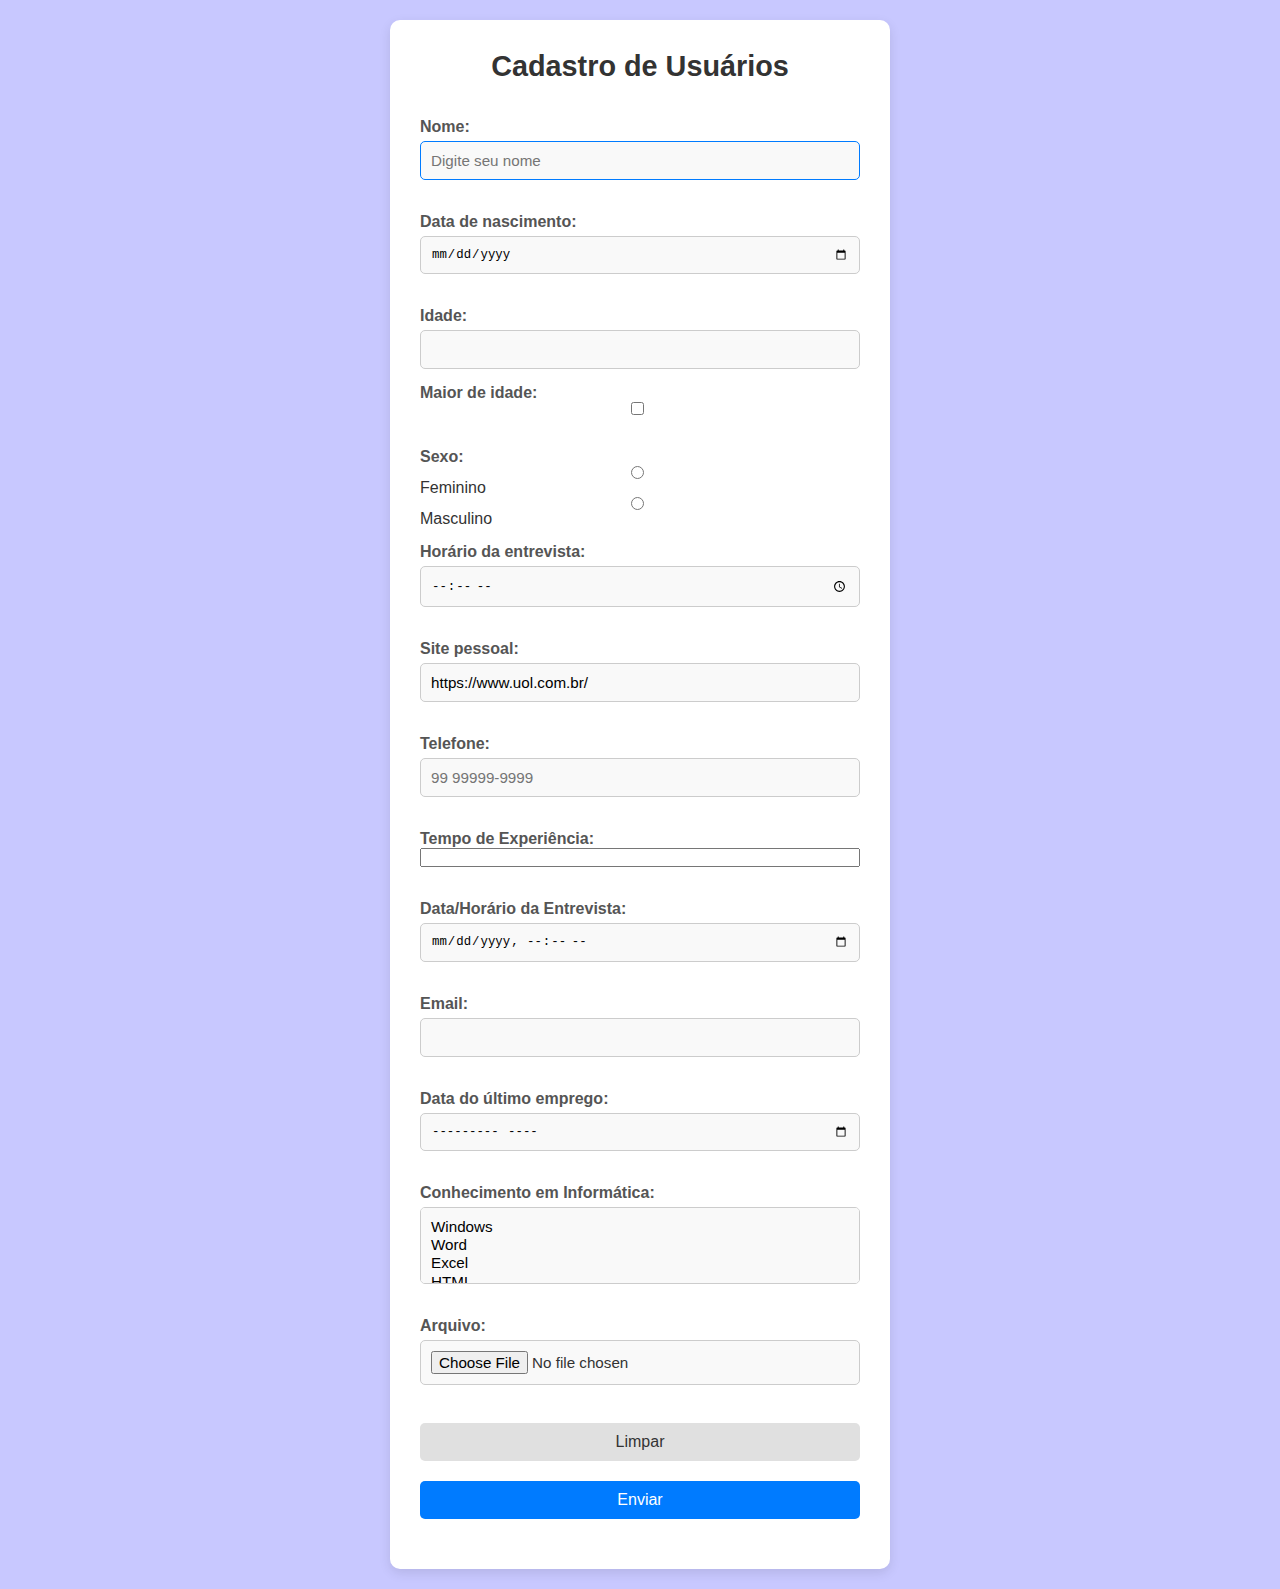
==== index.html @ 1ef9c34b "first commit" ====
<!DOCTYPE html>
<html lang="pt-BR">
<head>
    <meta charset="UTF-8">
    <meta name="viewport" content="width=device-width, initial-scale=1.0">
    <title>Formulário de Cadastro</title>
    <link rel="stylesheet" href="css/styles.css">
</head>
<body>
    <div id="app">
        <h1>Cadastro de Usuários</h1>
        <form id="cadastroForm">
            <label for="lnome">Nome:</label>
            <input type="text" id="lnome" name="inome" placeholder="Digite seu nome" maxlength="30" autofocus required>
            <br>
            
            <label for="ldtnasc">Data de nascimento:</label>
            <input type="date" name="idtnasc" id="idtnasc" min="1950-01-01" max="2000-01-01">
            <br>
            
            <label for="lIdade">Idade:</label>
            <input type="number" name="nIdade" id="lIdade" min="18" max="50">
            
            <label for="lMaior">Maior de idade:</label>
            <input type="checkbox" name="iMaior" id="lMaior">
            <br>
            
            <label for="lsexo">Sexo:</label>
            <input type="radio" name="iSexo" id="SexoF" value="F"> Feminino
            <input type="radio" name="iSexo" id="SexoM" value="M"> Masculino
            <br>
            
            <label for="lhorarioentrevista">Horário da entrevista:</label>
            <input type="time" name="nhorarioentrevista" id="lhorarioentrevista">
            <br>
            
            <label for="lsitePessoal">Site pessoal:</label>
            <input type="url" name="iSitePessoal" id="lsitePessoal" value="https://www.uol.com.br/">
            <br>
            
            <label for="lTelefone">Telefone:</label>
            <input type="tel" name="iTelefone" id="lTelefone" placeholder="99 99999-9999" pattern="[0-9]{2} [0-9]{5}-[0-9]{4}">
            <br>
            
            <label for="lTempoExp">Tempo de Experiência:</label>
            <input list="tempoExp">
            <datalist id="tempoExp">
                <option value="Menos de um ano">Novato</option>
                <option value="Entre 2 e 5 anos">Pleno</option>
                <option value="Mais de 5 anos">Sênior</option>
            </datalist>
            <br>
            
            <label for="iDataHorarioEntrevista">Data/Horário da Entrevista:</label>
            <input type="datetime-local" name="nDataHorarioentrevista" id="iDataHorarioEntrevista">
            <br>
            
            <label for="email">Email:</label>
            <input type="email" name="email" id="email" required>
            <br>
            
            <label for="lultimoemprego">Data do último emprego:</label>
            <input type="month" name="nultimoemprego" id="lultimoemprego">
            <br>
            
            <label for="lConhecimento">Conhecimento em Informática:</label>
            <select name="lConhecimento" id="lConhecimento" size="3" multiple>
                <option value="win">Windows</option>
                <option value="word">Word</option>
                <option value="excel">Excel</option>
                <option value="html">HTML</option>
            </select>
            <br>
            
            <label for="lArquivo">Arquivo:</label>
            <input type="file" name="nArquivo" id="lArquivo" accept=".docx">
            <br>
        
            <input type="reset" value="Limpar">
            <input type="submit" value="Enviar" id="addButton">
            <button type="button" id="updateButton" style="display: none;">Atualizar</button>
        </form>

    
        <ul id="cadastroList"></ul>
    </div>

    <script src="js/script.js"></script>
</body>
</html>
---- css/styles.css ----
/* Reset de estilo para garantir consistência */
* {
    margin: 0;
    padding: 0;
    box-sizing: border-box;
}

/* Estilos do corpo */
body {
    font-family: Arial, sans-serif;
    background-color: #c8c8ff;
    color: #333;
    display: flex;
    justify-content: center;
    align-items: center;
    min-height: 100vh;
    padding: 20px;
}

/* Container principal */
#app {
    background-color: #ffffff;
    border-radius: 10px;
    box-shadow: 0 4px 12px rgba(0, 0, 0, 0.1);
    width: 100%;
    max-width: 500px;
    padding: 30px;
}

/* Título principal */
h1 {
    font-size: 1.8em;
    text-align: center;
    color: #333;
    margin-bottom: 20px;
}

/* Estilos do formulário */
form {
    display: flex;
    flex-direction: column;
}

/* Label dos campos */
form label {
    font-weight: bold;
    color: #555;
    margin-top: 15px;
}

/* Estilo dos inputs, selects e textarea */
form input[type="text"],
form input[type="email"],
form input[type="date"],
form input[type="number"],
form input[type="tel"],
form input[type="url"],
form input[type="time"],
form input[type="month"],
form input[type="datetime-local"],
form select,
form input[type="color"],
form input[type="file"],
form datalist {
    width: 100%;
    padding: 10px;
    margin-top: 5px;
    border: 1px solid #ccc;
    border-radius: 5px;
    font-size: 0.95em;
    background-color: #f9f9f9;
    transition: border-color 0.3s;
}

/* Input de checkbox e radio */
form input[type="checkbox"],
form input[type="radio"] {
    margin-right: 5px;
}

/* Foco nos inputs */
form input:focus,
form select:focus {
    outline: none;
    border-color: #007bff;
}

/* Botões de submit, update e reset */
input[type="submit"],
input[type="reset"],
button {
    padding: 10px;
    margin-top: 20px;
    border: none;
    border-radius: 5px;
    font-size: 1em;
    cursor: pointer;
    transition: background-color 0.3s, color 0.3s;
}

/* Botão de enviar */
input[type="submit"] {
    background-color: #007bff;
    color: white;
}

/* Botão de limpar */
input[type="reset"] {
    background-color: #e0e0e0;
    color: #333;
}

/* Botão de atualizar */
button#updateButton {
    background-color: #ff9900;
    color: white;
    display: none;
}

/* Efeitos de hover para botões */
input[type="submit"]:hover {
    background-color: #0056b3;
}

input[type="reset"]:hover {
    background-color: #c0c0c0;
}

button#updateButton:hover {
    background-color: #cc7a00;
}

/* Estilo da lista de cadastros */
#cadastroList {
    list-style: none;
    margin-top: 20px;
}

#cadastroList li {
    background-color: #f9f9f9;
    border: 1px solid #ddd;
    border-radius: 5px;
    padding: 10px;
    margin-bottom: 10px;
    display: flex;
    justify-content: space-between;
    align-items: center;
}

/* Estilo dos botões de editar e excluir na lista */
#cadastroList button {
    background-color: transparent;
    border: none;
    font-size: 0.9em;
    cursor: pointer;
    transition: color 0.3s;
}

#cadastroList button:hover {
    color: #007bff;
}

#cadastroList button:first-child {
    color: #ff9900;
}

#cadastroList button:last-child {
    color: #dc3545;
}
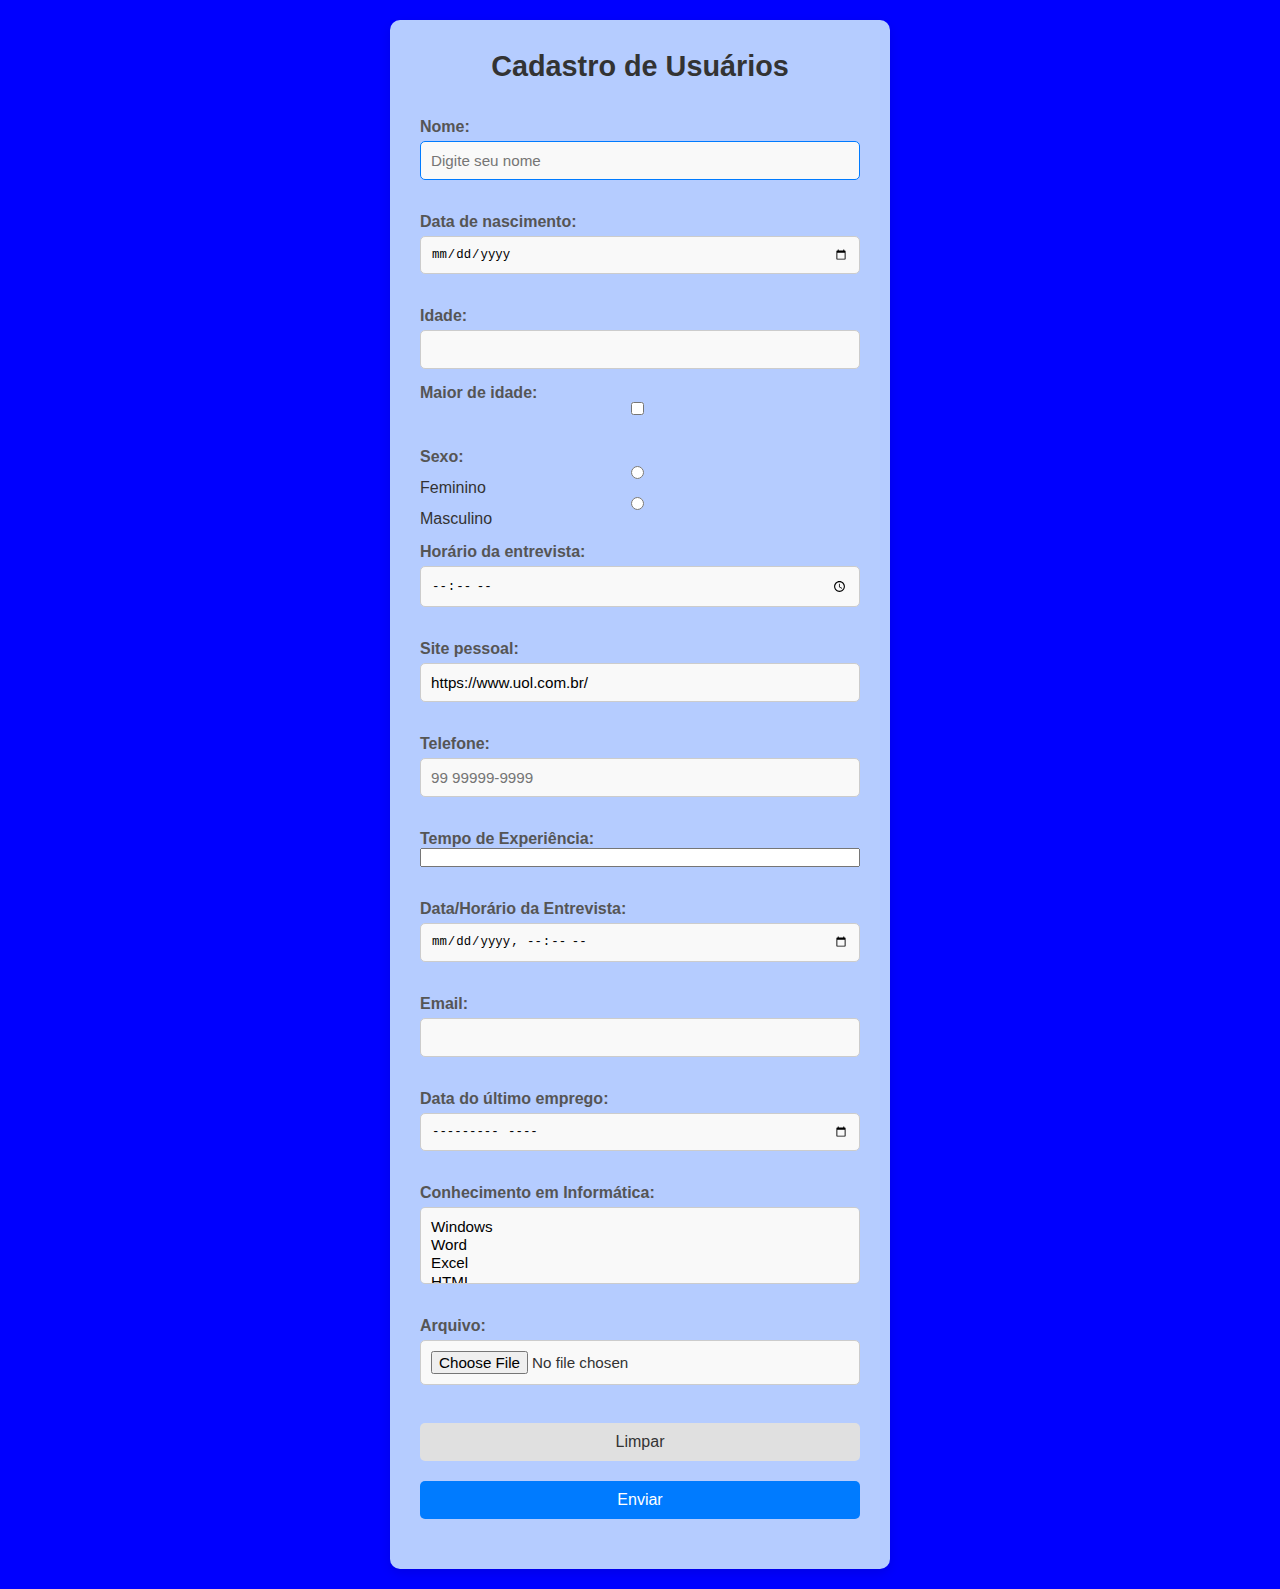
==== commit 710b1a29: "implementacao de pagina1" ====
--- a/index.html
+++ b/index.html
@@ -75,7 +75,7 @@
             <label for="lArquivo">Arquivo:</label>
             <input type="file" name="nArquivo" id="lArquivo" accept=".docx">
             <br>
-        
+            
             <input type="reset" value="Limpar">
             <input type="submit" value="Enviar" id="addButton">
             <button type="button" id="updateButton" style="display: none;">Atualizar</button>
--- a/css/styles.css
+++ b/css/styles.css
@@ -8,7 +8,7 @@
 /* Estilos do corpo */
 body {
     font-family: Arial, sans-serif;
-    background-color: #c8c8ff;
+    background-color: #0000ff;
     color: #333;
     display: flex;
     justify-content: center;
@@ -19,7 +19,7 @@
 
 /* Container principal */
 #app {
-    background-color: #ffffff;
+    background-color: #b5ccff;
     border-radius: 10px;
     box-shadow: 0 4px 12px rgba(0, 0, 0, 0.1);
     width: 100%;
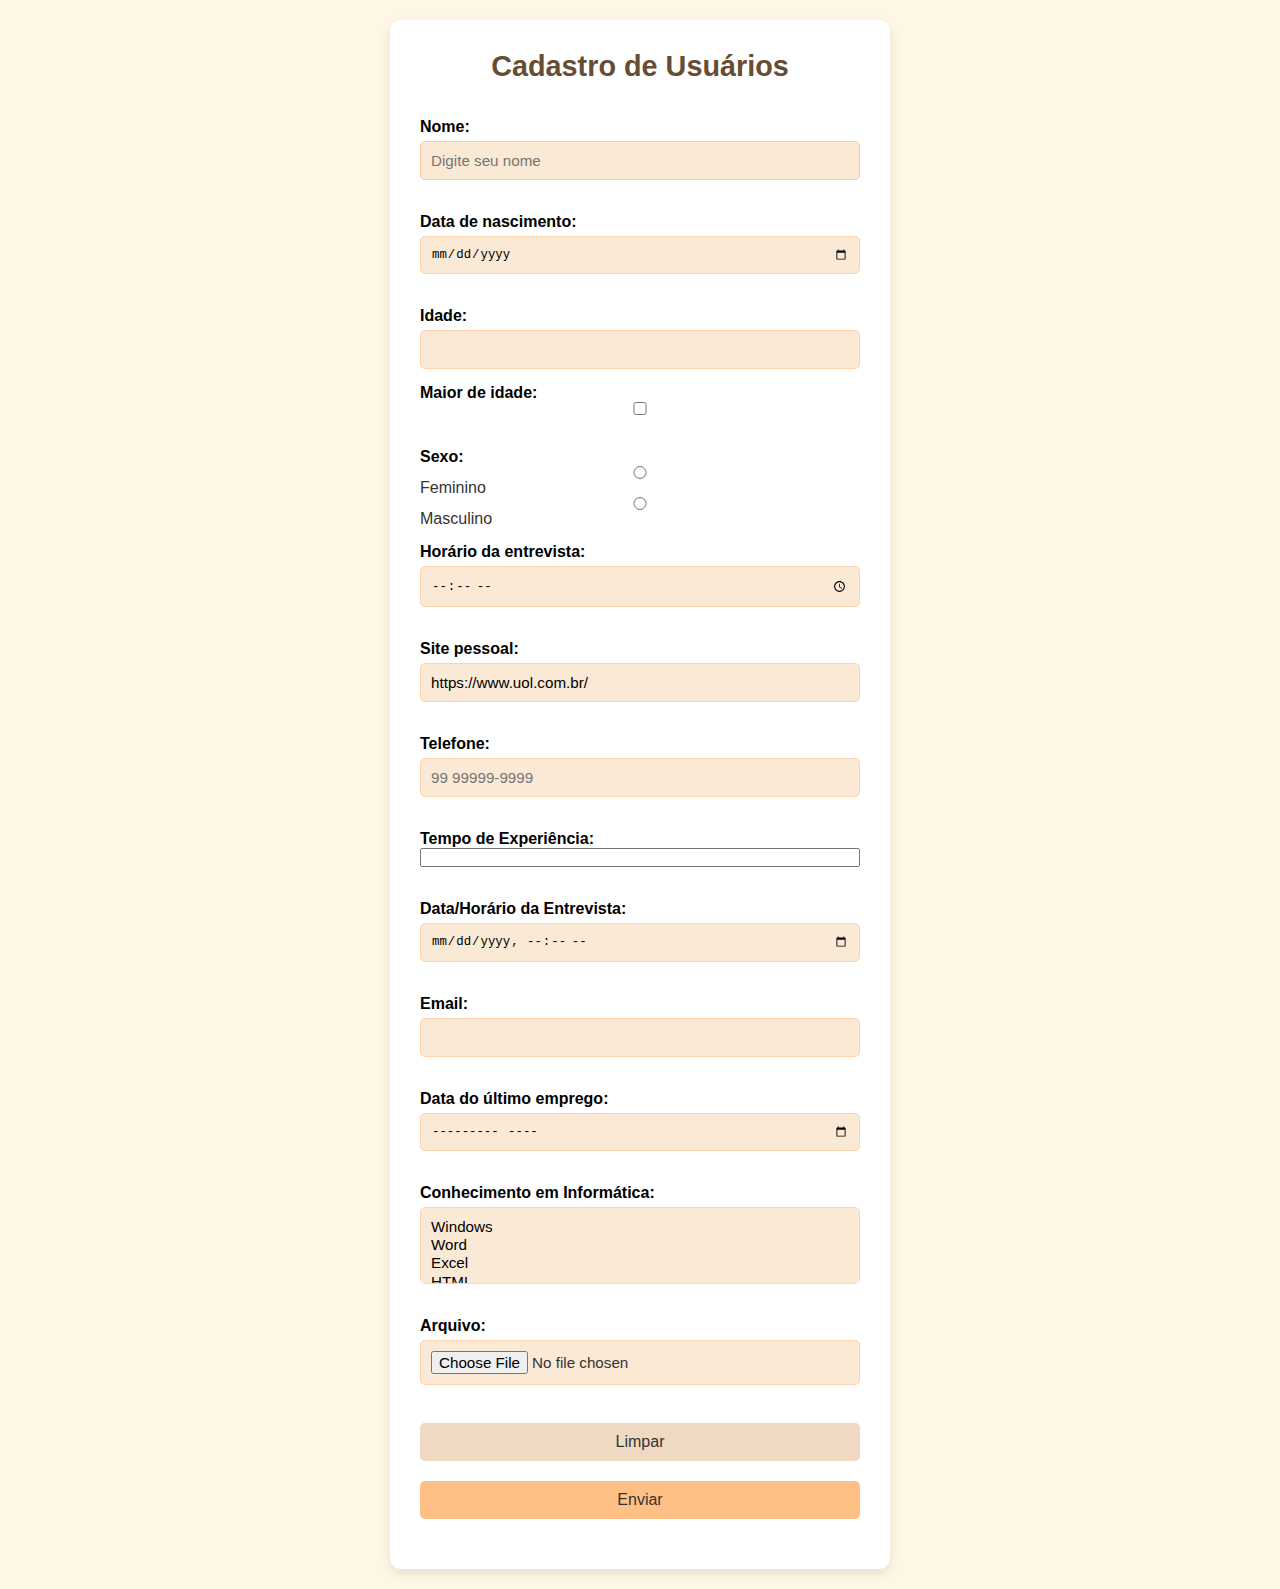
==== commit 69c658a8: "atualizacao pagina2" ====
--- a/index.html
+++ b/index.html
@@ -80,8 +80,6 @@
             <input type="submit" value="Enviar" id="addButton">
             <button type="button" id="updateButton" style="display: none;">Atualizar</button>
         </form>
-
-    
         <ul id="cadastroList"></ul>
     </div>
 
--- a/css/styles.css
+++ b/css/styles.css
@@ -1,4 +1,3 @@
-/* Reset de estilo para garantir consistência */
 * {
     margin: 0;
     padding: 0;
@@ -8,7 +7,7 @@
 /* Estilos do corpo */
 body {
     font-family: Arial, sans-serif;
-    background-color: #0000ff;
+    background-color: #FFF7E5; 
     color: #333;
     display: flex;
     justify-content: center;
@@ -19,7 +18,7 @@
 
 /* Container principal */
 #app {
-    background-color: #b5ccff;
+    background-color: #FFFFFF;
     border-radius: 10px;
     box-shadow: 0 4px 12px rgba(0, 0, 0, 0.1);
     width: 100%;
@@ -31,7 +30,7 @@
 h1 {
     font-size: 1.8em;
     text-align: center;
-    color: #333;
+    color: #664D34; 
     margin-bottom: 20px;
 }
 
@@ -44,7 +43,7 @@
 /* Label dos campos */
 form label {
     font-weight: bold;
-    color: #555;
+    color: #000000; /* Marrom suave */
     margin-top: 15px;
 }
 
@@ -65,24 +64,18 @@
     width: 100%;
     padding: 10px;
     margin-top: 5px;
-    border: 1px solid #ccc;
+    border: 1px solid #ffd3ae; /* Borda pastel suave */
     border-radius: 5px;
     font-size: 0.95em;
-    background-color: #f9f9f9;
+    background-color: #FAE9D5; /* Fundo pastel laranja claro */
     transition: border-color 0.3s;
-}
-
-/* Input de checkbox e radio */
-form input[type="checkbox"],
-form input[type="radio"] {
-    margin-right: 5px;
 }
 
 /* Foco nos inputs */
 form input:focus,
 form select:focus {
     outline: none;
-    border-color: #007bff;
+    border-color: #ffcda3; /* Laranja pastel mais escuro */
 }
 
 /* Botões de submit, update e reset */
@@ -100,34 +93,34 @@
 
 /* Botão de enviar */
 input[type="submit"] {
-    background-color: #007bff;
-    color: white;
+    background-color: #ffc085; 
+    color: #333;
 }
 
 /* Botão de limpar */
 input[type="reset"] {
-    background-color: #e0e0e0;
+    background-color: #EFD9C2;
     color: #333;
 }
 
 /* Botão de atualizar */
 button#updateButton {
-    background-color: #ff9900;
-    color: white;
+    background-color: #fdad73; 
+    color: #4D331F; 
     display: none;
 }
 
 /* Efeitos de hover para botões */
 input[type="submit"]:hover {
-    background-color: #0056b3;
+    background-color: #F4A77D; 
 }
 
 input[type="reset"]:hover {
-    background-color: #c0c0c0;
+    background-color: #E2C9B1; 
 }
 
 button#updateButton:hover {
-    background-color: #cc7a00;
+    background-color: #E99A6C; 
 }
 
 /* Estilo da lista de cadastros */
@@ -137,8 +130,8 @@
 }
 
 #cadastroList li {
-    background-color: #f9f9f9;
-    border: 1px solid #ddd;
+    background-color: #FFF2E0; 
+    border: 1px solid #E1C5A1; 
     border-radius: 5px;
     padding: 10px;
     margin-bottom: 10px;
@@ -157,13 +150,13 @@
 }
 
 #cadastroList button:hover {
-    color: #007bff;
+    color: #C69B6A; 
 }
 
 #cadastroList button:first-child {
-    color: #ff9900;
+    color: #D3A97E; 
 }
 
 #cadastroList button:last-child {
-    color: #dc3545;
+    color: #C86F4A; 
 }
